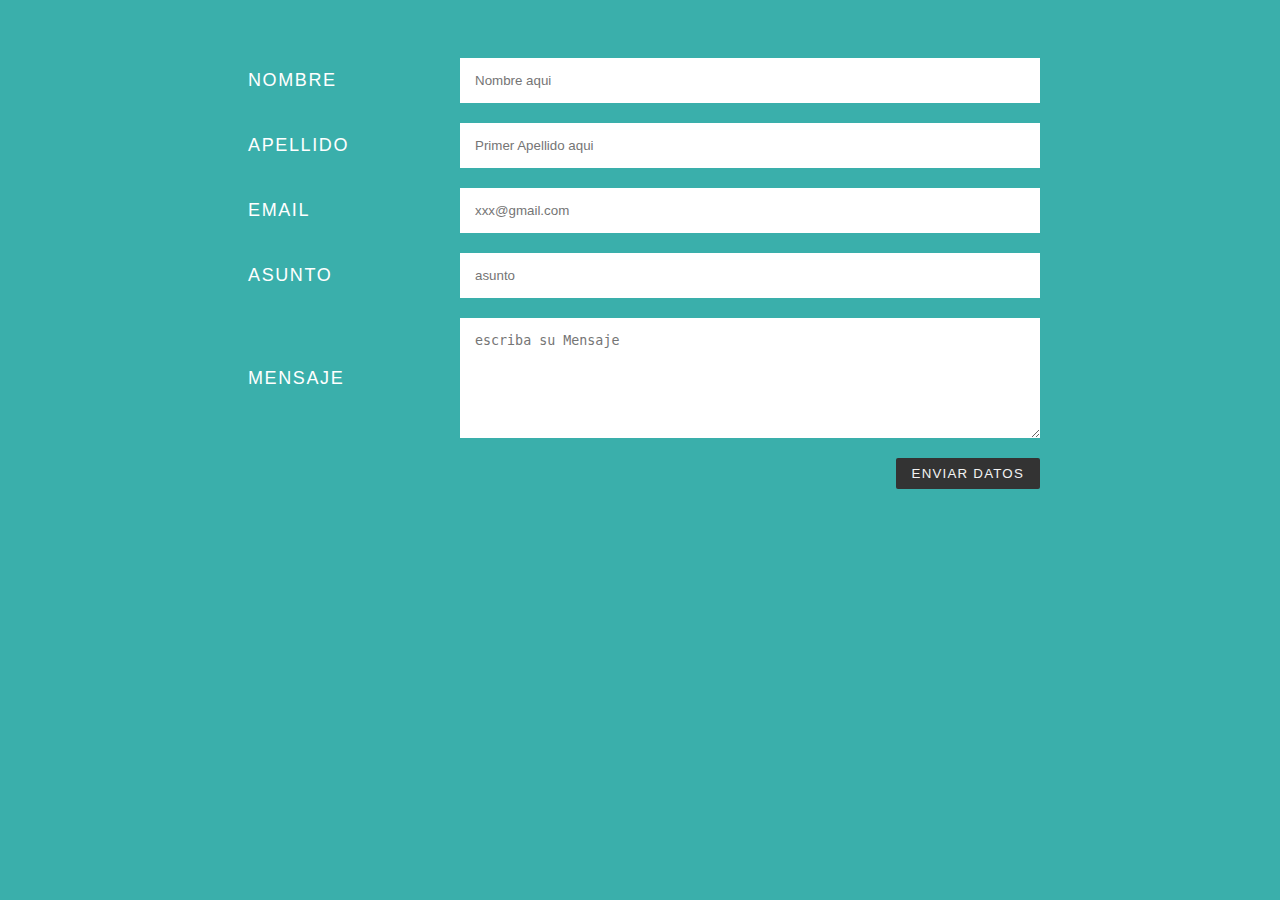
==== formularioresponsive.html @ 15f719d4 "Add files via upload" ====
<!DOCTYPE html>
<html>
<head>
	<title>Introducción formularios web</title>
	<meta charset="utf-8"/>
	<meta name="description" content="Un formulario sirve para enviar datos a otra página que los recoge para usarlos o almacenarlos."/>

	<link rel="stylesheet" type="text/css" href="flexboxmaster.css">

</head>
<body>

	<div class="container">
  <form>
    <ul class="flex-outer">
      <li>
        <label for="first-name">Nombre</label>
        <input type="text" id="first-name" placeholder="Nombre aqui">
      </li>
      <li>
        <label for="last-name">Apellido</label>
        <input type="text" id="last-name" placeholder="Primer Apellido aqui">
      </li>
      <li>
        <label for="email">Email</label>
        <input type="email" id="email" placeholder="xxx@gmail.com" required>
      </li>
      <li>
        <label for="phone">Asunto</label>
        <input type="tel" id="phone" placeholder="asunto" >
      </li>
      <li>
        <label for="message">Mensaje</label>
        <textarea rows="6" id="message" placeholder="escriba su Mensaje"></textarea>
      </li>

      <li>
        <button type="submit">Enviar Datos</button>
      </li>
    </ul>
  </form>
</div>

</body>
</html>
---- flexboxmaster.css ----
body {
  font: normal 18px/1.5 "Fira Sans", "Helvetica Neue", sans-serif;
  background: #3AAFAB;
  color: #fff;
  padding: 50px 0;
}

.container {
  width: 80%;
  max-width: 1200px;
  margin: 0 auto;
}

.container * {
  box-sizing: border-box;
}

.flex-outer,
.flex-inner {
  list-style-type: none;
  padding: 0;
}

.flex-outer {
  max-width: 800px;
  margin: 0 auto;
}

.flex-outer li,
.flex-inner {
  display: flex;
  flex-wrap: wrap;
  align-items: center;
}

.flex-inner {
  padding: 0 8px;
  justify-content: space-between;
}

.flex-outer > li:not(:last-child) {
  margin-bottom: 20px;
}

.flex-outer li label,
.flex-outer li p {
  padding: 8px;
  font-weight: 300;
  letter-spacing: .09em;
  text-transform: uppercase;
}

.flex-outer > li > label,
.flex-outer li p {
  flex: 1 0 120px;
  max-width: 220px;
}

.flex-outer > li > label + *,
.flex-inner {
  flex: 1 0 220px;
}

.flex-outer li p {
  margin: 0;
}

.flex-outer li input:not([type='checkbox']),
.flex-outer li textarea {
  padding: 15px;
  border: none;
}

.flex-outer li button {
  margin-left: auto;
  padding: 8px 16px;
  border: none;
  background: #333;
  color: #f2f2f2;
  text-transform: uppercase;
  letter-spacing: .09em;
  border-radius: 2px;
}

.flex-inner li {
  width: 100px;
}
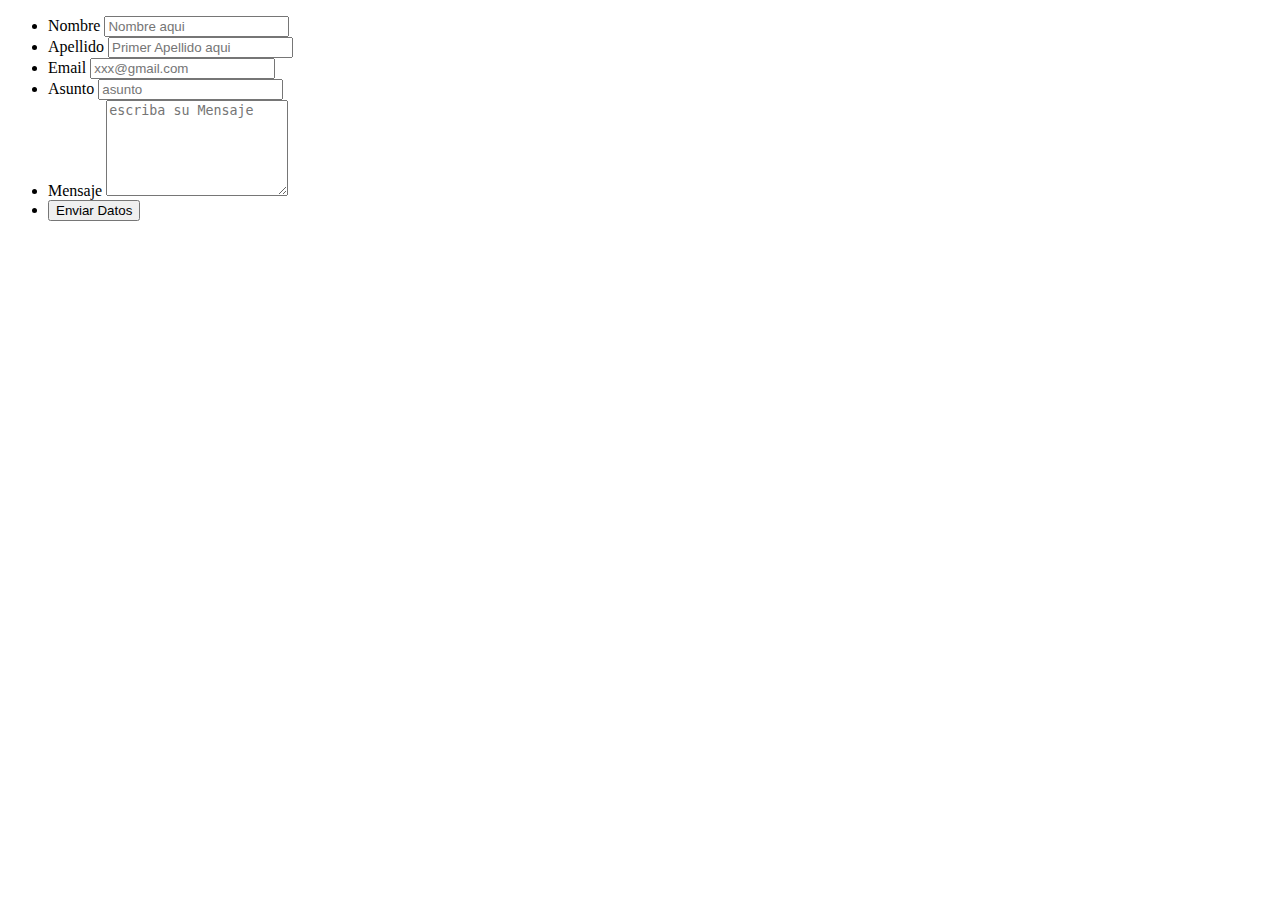
==== commit 51e44865: "Update formularioresponsive.html" ====
--- a/formularioresponsive.html
+++ b/formularioresponsive.html
@@ -5,7 +5,7 @@
 	<meta charset="utf-8"/>
 	<meta name="description" content="Un formulario sirve para enviar datos a otra página que los recoge para usarlos o almacenarlos."/>
 
-	<link rel="stylesheet" type="text/css" href="flexboxmaster.css">
+	<link rel="stylesheet" type="text/css" href="flexboxmasterCR.css">
 
 </head>
 <body>
